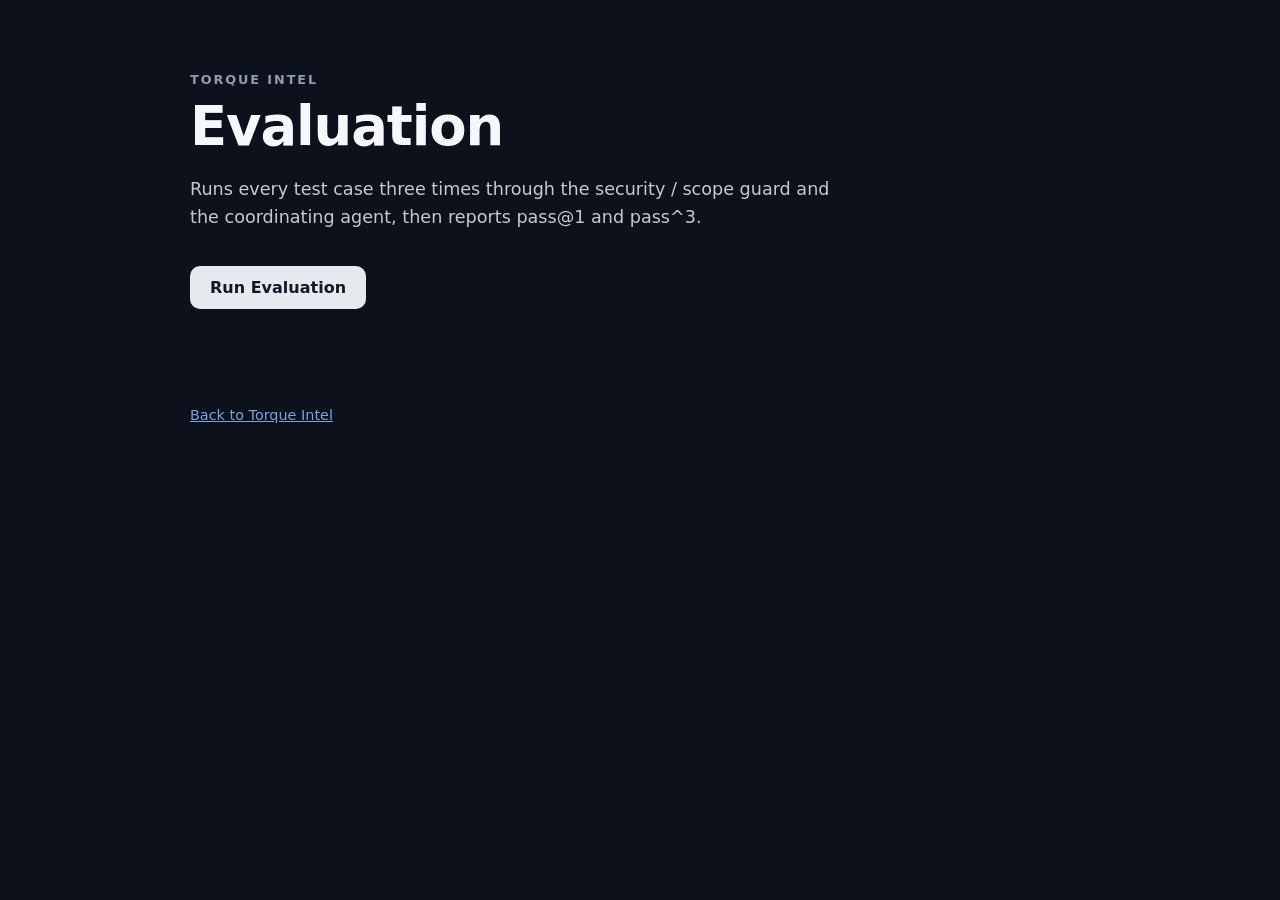
==== evaluation/index.html @ c786fb42 "Add vehicle data, NHTSA recalls, approval gate, stronger guard, evaluation - data/vehicles.json: For" ====
<!DOCTYPE html>
<html lang="en">
<head>
    <meta charset="UTF-8">

    <meta name="viewport"
          content="width=device-width, initial-scale=1.0">

    <title>Torque Intel Evaluation</title>

    <link rel="stylesheet" href="../style.css">
</head>

<body>

    <main class="page-container">

        <header class="hero">
            <p class="eyebrow">TORQUE INTEL</p>

            <h1>Evaluation</h1>

            <p class="subtitle">
                Runs every test case three times through the
                security / scope guard and the coordinating agent,
                then reports pass@1 and pass^3.
            </p>
        </header>

        <div class="button-row">
            <button id="runEvalButton" class="primary-button" type="button">
                Run Evaluation
            </button>

            <button
                id="downloadResultsButton"
                class="secondary-button"
                type="button"
                hidden
            >
                Download results.json
            </button>
        </div>

        <section
            id="evalStatus"
            class="status-area"
            aria-live="polite"
        ></section>

        <section id="evalSummary" class="eval-summary"></section>

        <section id="evalResults"></section>

        <footer class="page-footer">
            <a href="../index.html">Back to Torque Intel</a>
        </footer>

    </main>

    <script src="../agent.js"></script>
    <script src="../tools.js"></script>
    <script src="evaluation.js"></script>

</body>
</html>
---- style.css ----
/* Theme */

:root {
    --bg: #0c111b;
    --surface: #141c29;
    --border: #263247;
    --border-strong: #35435c;

    --text: #f5f7fa;
    --text-soft: #c2cad6;
    --text-muted: #8f9bb0;

    --accent: #7ea2e0;
    --button-bg: #e6e9ee;
    --button-text: #111827;

    --pass: #6fcf97;
    --fail: #f28b82;
    --warn: #f2c97d;

    --radius-lg: 18px;
    --radius-md: 12px;
    --radius-sm: 10px;
}

* {
    box-sizing: border-box;
}

body {
    margin: 0;
    font-family: system-ui, -apple-system, "Segoe UI", Roboto,
        Arial, Helvetica, sans-serif;
    line-height: 1.5;
    background: var(--bg);
    color: var(--text);
    min-height: 100vh;
}

a {
    color: var(--accent);
}

:focus-visible {
    outline: 2px solid var(--accent);
    outline-offset: 2px;
}

.page-container {
    width: min(900px, 100% - 32px);
    margin: 0 auto;
    padding: clamp(32px, 8vw, 70px) 0;
}

.hero {
    margin-bottom: 35px;
}

.eyebrow {
    color: var(--text-muted);
    font-size: 0.8rem;
    letter-spacing: 0.15em;
    font-weight: bold;
    margin: 0;
}

h1 {
    font-size: clamp(2.2rem, 8vw, 3.4rem);
    line-height: 1.1;
    letter-spacing: -0.02em;
    margin: 8px 0;
}

h2 {
    margin: 6px 0 0;
    padding-right: 40px;
}

.subtitle {
    color: var(--text-soft);
    font-size: 1.1rem;
    line-height: 1.6;
    max-width: 650px;
}

.search-card {
    background: var(--surface);
    border: 1px solid var(--border);
    border-radius: var(--radius-lg);
    padding: clamp(18px, 4vw, 28px);
}

.search-card label {
    display: block;
    font-weight: bold;
    margin-bottom: 12px;
}

textarea {
    display: block;
    width: 100%;
    min-height: 140px;
    resize: vertical;

    background: var(--bg);
    color: var(--text);

    border: 1px solid var(--border-strong);
    border-radius: var(--radius-md);

    padding: 15px;

    font-family: inherit;
    font-size: 1rem;
    line-height: 1.5;

    margin-bottom: 16px;
}

textarea::placeholder {
    color: var(--text-muted);
}

textarea:focus {
    outline: 2px solid var(--accent);
    outline-offset: 0;
}

button {
    cursor: pointer;
    font-family: inherit;
}

.primary-button,
#analyzeButton {
    background: var(--button-bg);
    color: var(--button-text);

    border: none;
    border-radius: var(--radius-sm);

    padding: 12px 20px;

    font-size: 1rem;
    font-weight: bold;

    transition: opacity 0.15s, transform 0.05s;
}

.primary-button:hover,
#analyzeButton:hover {
    opacity: 0.9;
}

.primary-button:active,
#analyzeButton:active {
    transform: translateY(1px);
}

.primary-button:disabled,
#analyzeButton:disabled {
    opacity: 0.5;
    cursor: wait;
}

.example-text {
    color: var(--text-muted);
    font-size: 0.9rem;
    margin: 16px 0 0;
}

.status-area {
    margin-top: 20px;
    min-height: 1.5em;
    color: var(--text-soft);
}

.page-footer {
    margin-top: 28px;
    font-size: 0.9rem;
}


/* Modal */

.modal {
    position: fixed;
    inset: 0;

    background: rgba(0, 0, 0, 0.75);

    display: flex;
    align-items: center;
    justify-content: center;

    padding: 16px;

    z-index: 1000;
}

.modal.hidden {
    display: none;
}

.modal-card {
    width: min(700px, 100%);
    max-height: 85vh;
    overflow-y: auto;

    position: relative;

    background: var(--surface);

    border: 1px solid var(--border-strong);
    border-radius: var(--radius-lg);

    padding: clamp(20px, 5vw, 30px);

    box-shadow: 0 20px 60px rgba(0, 0, 0, 0.5);
}

.close-button {
    position: absolute;
    top: 12px;
    right: 12px;

    width: 40px;
    height: 40px;

    border: none;
    border-radius: 50%;
    background: transparent;
    color: var(--text);

    font-size: 1.8rem;
    line-height: 1;
}

.close-button:hover {
    background: var(--border);
}

.result-section {
    margin-top: 24px;
}

.result-section h3 {
    margin: 0 0 8px;
}

.result-section p {
    color: var(--text-soft);
    line-height: 1.6;
    overflow-wrap: anywhere;
}

.result-grid {
    display: grid;
    grid-template-columns:
        repeat(auto-fit, minmax(180px, 1fr));

    gap: 12px;
    margin-top: 15px;
}

.result-stack {
    display: grid;
    gap: 12px;
    margin: 15px 0;
}

.result-item {
    background: var(--bg);

    border: 1px solid var(--border);
    border-radius: var(--radius-sm);

    padding: 14px;

    overflow-wrap: anywhere;
}

.result-label {
    display: block;

    color: var(--text-muted);

    font-size: 0.78rem;
    text-transform: uppercase;
    letter-spacing: 0.06em;

    margin-bottom: 5px;
}

.result-section h3 + .result-grid,
.result-section .result-stack + h3 {
    margin-top: 15px;
}

.note,
.source {
    font-size: 0.85rem;
}

.result-section p.source {
    color: var(--text-muted);
    margin-bottom: 0;
}

.result-section p.warning {
    color: var(--warn);
    font-weight: bold;
}

.recall-card p {
    margin: 8px 0 0;
    font-size: 0.9rem;
}

.detail-label {
    color: var(--text-muted);
    font-weight: bold;
}

.button-row {
    display: flex;
    flex-wrap: wrap;
    gap: 12px;
    margin-top: 20px;
}

.secondary-button {
    background: transparent;
    color: var(--text);

    border: 1px solid var(--border-strong);
    border-radius: var(--radius-sm);

    padding: 12px 20px;

    font-size: 1rem;
    font-weight: bold;
}

.secondary-button:hover {
    background: var(--border);
}

[hidden] {
    display: none !important;
}


/* Tables and evaluation page */

.eval-summary {
    display: grid;
    grid-template-columns:
        repeat(auto-fit, minmax(140px, 1fr));

    gap: 12px;
    margin: 24px 0;
}

.eval-summary .result-item {
    font-size: 1.5rem;
    font-weight: bold;
}

.table-scroll {
    overflow-x: auto;

    border: 1px solid var(--border);
    border-radius: var(--radius-md);
}

.data-table {
    width: 100%;
    border-collapse: collapse;
    font-size: 0.9rem;
}

.data-table th,
.data-table td {
    text-align: left;
    vertical-align: top;
    padding: 10px 12px;
    border-bottom: 1px solid var(--border);
}

.data-table th {
    background: var(--surface);
    color: var(--text-muted);
    font-size: 0.78rem;
    text-transform: uppercase;
    letter-spacing: 0.06em;
    white-space: nowrap;
}

.data-table tr:last-child td {
    border-bottom: none;
}

.data-table td.eval-input {
    min-width: 220px;
}

.data-table tbody th {
    white-space: normal;
    min-width: 130px;
}

.nowrap {
    white-space: nowrap;
}

.mismatch {
    margin: 8px 0 0;
    color: var(--fail);
    font-size: 0.8rem;
    white-space: pre-wrap;
    overflow-wrap: anywhere;
}

.pass {
    color: var(--pass);
    font-weight: bold;
}

.fail {
    color: var(--fail);
    font-weight: bold;
}
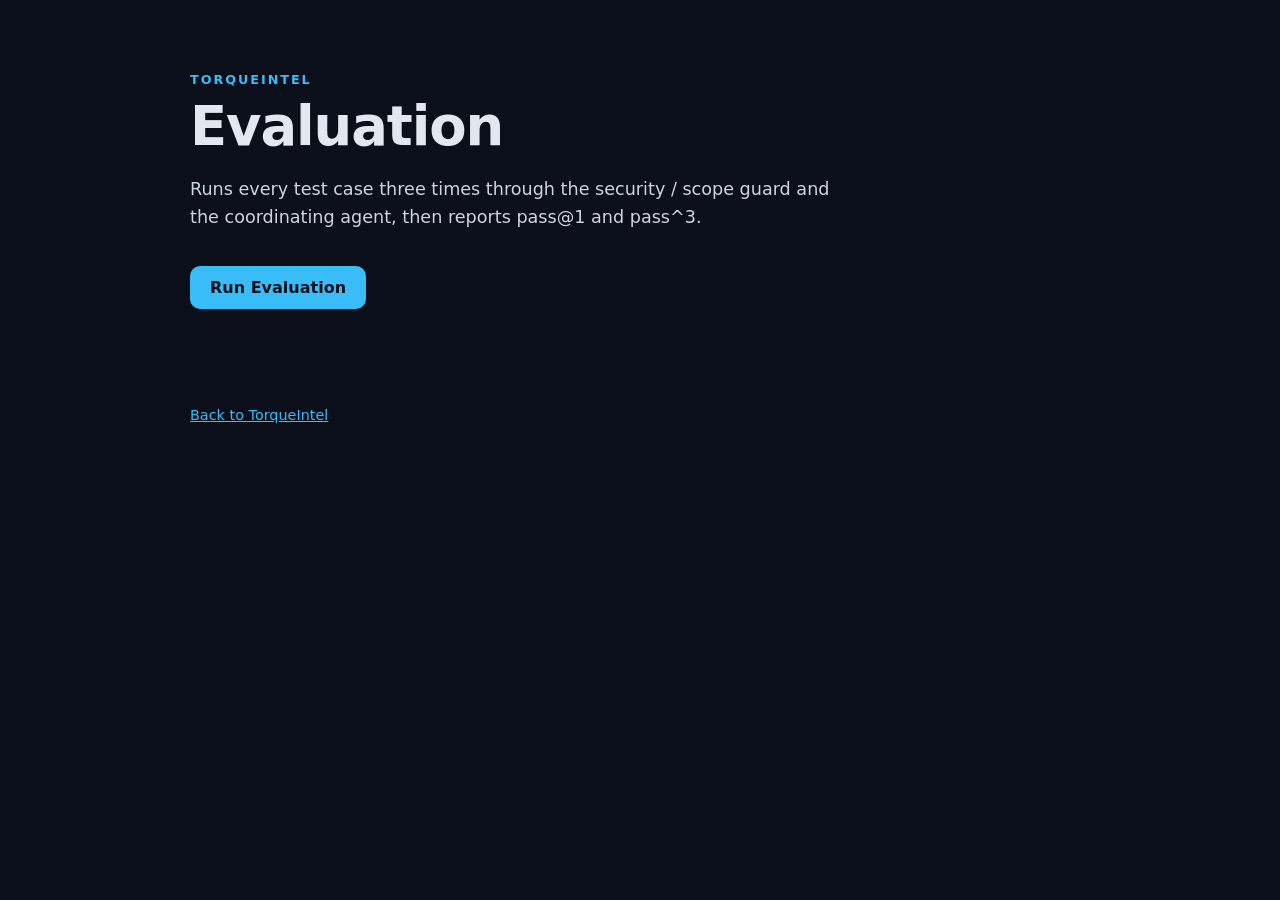
==== commit 92497e9e: "Rename Torque Intel to TorqueIntel in the app, comments and docs Update the page titles, heading, on" ====
--- a/evaluation/index.html
+++ b/evaluation/index.html
@@ -6,7 +6,7 @@
     <meta name="viewport"
           content="width=device-width, initial-scale=1.0">
 
-    <title>Torque Intel Evaluation</title>
+    <title>TorqueIntel Evaluation</title>
 
     <link rel="stylesheet" href="../style.css">
 </head>
@@ -16,7 +16,7 @@
     <main class="page-container">
 
         <header class="hero">
-            <p class="eyebrow">TORQUE INTEL</p>
+            <p class="eyebrow">TORQUEINTEL</p>
 
             <h1>Evaluation</h1>
 
@@ -53,7 +53,7 @@
         <section id="evalResults"></section>
 
         <footer class="page-footer">
-            <a href="../index.html">Back to Torque Intel</a>
+            <a href="../index.html">Back to TorqueIntel</a>
         </footer>
 
     </main>
--- a/style.css
+++ b/style.css
@@ -1,18 +1,18 @@
 /* Theme */
 
 :root {
-    --bg: #0c111b;
-    --surface: #141c29;
-    --border: #263247;
-    --border-strong: #35435c;
-
-    --text: #f5f7fa;
-    --text-soft: #c2cad6;
-    --text-muted: #8f9bb0;
-
-    --accent: #7ea2e0;
-    --button-bg: #e6e9ee;
-    --button-text: #111827;
+    --bg: #0B0F19;
+    --surface: #121824;
+    --border: #1E293B;
+    --border-strong: #334155;
+
+    --text: #E2E8F0;
+    --text-soft: #CBD5E1;
+    --text-muted: #94A3B8;
+
+    --accent: #38BDF8;
+    --button-bg: #38BDF8;
+    --button-text: #0B0F19;
 
     --pass: #6fcf97;
     --fail: #f28b82;
@@ -57,7 +57,7 @@
 }
 
 .eyebrow {
-    color: var(--text-muted);
+    color: var(--accent);
     font-size: 0.8rem;
     letter-spacing: 0.15em;
     font-weight: bold;
@@ -320,6 +320,39 @@
 .detail-label {
     color: var(--text-muted);
     font-weight: bold;
+}
+
+.year-block {
+    margin-top: 12px;
+    border: 1px solid var(--border);
+    border-radius: var(--radius-sm);
+    padding: 10px 14px;
+}
+
+.year-block summary {
+    cursor: pointer;
+    color: var(--text-soft);
+}
+
+.year-block summary strong {
+    color: var(--text);
+    margin-right: 6px;
+}
+
+.year-block .year-block {
+    padding: 8px 12px;
+}
+
+.plain-list {
+    margin: 6px 0 0;
+    padding-left: 20px;
+    color: var(--text-soft);
+    font-size: 0.9rem;
+}
+
+.result-section p.detail-label {
+    margin: 16px 0 0;
+    color: var(--text-muted);
 }
 
 .button-row {
